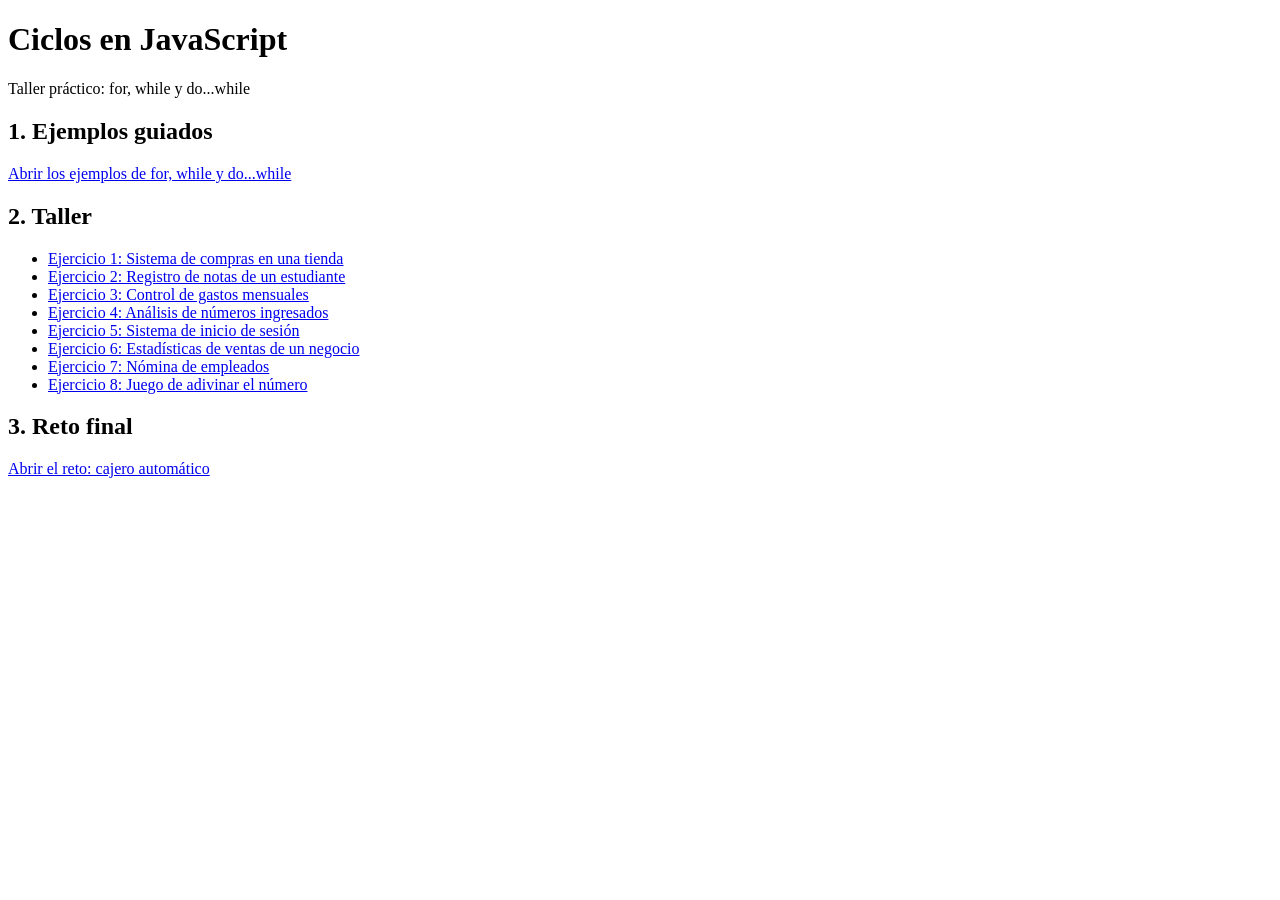
==== index.html @ df28bc35 "first commit" ====
<!DOCTYPE html>
<html lang="es">
<head>
  <meta charset="UTF-8">
  <meta name="viewport" content="width=device-width, initial-scale=1.0">
  <title>Ciclos en JavaScript</title>
</head>
<body>
  <header>
    <h1>Ciclos en JavaScript</h1>
    <p>Taller práctico: for, while y do...while</p>
  </header>

  <main>
    <section id="seccionEjemplos">
      <h2>1. Ejemplos guiados</h2>
      <p><a href="ejemplos.html">Abrir los ejemplos de for, while y do...while</a></p>
    </section>

    <section id="seccionTaller">
      <h2>2. Taller</h2>
      <ul>
        <li><a href="ejercicio1.html">Ejercicio 1: Sistema de compras en una tienda</a></li>
        <li><a href="ejercicio2.html">Ejercicio 2: Registro de notas de un estudiante</a></li>
        <li><a href="ejercicio3.html">Ejercicio 3: Control de gastos mensuales</a></li>
        <li><a href="ejercicio4.html">Ejercicio 4: Análisis de números ingresados</a></li>
        <li><a href="ejercicio5.html">Ejercicio 5: Sistema de inicio de sesión</a></li>
        <li><a href="ejercicio6.html">Ejercicio 6: Estadísticas de ventas de un negocio</a></li>
        <li><a href="ejercicio7.html">Ejercicio 7: Nómina de empleados</a></li>
        <li><a href="ejercicio8.html">Ejercicio 8: Juego de adivinar el número</a></li>
      </ul>
    </section>

    <section id="seccionReto">
      <h2>3. Reto final</h2>
      <p><a href="reto.html">Abrir el reto: cajero automático</a></p>
    </section>
  </main>

</body>
</html>
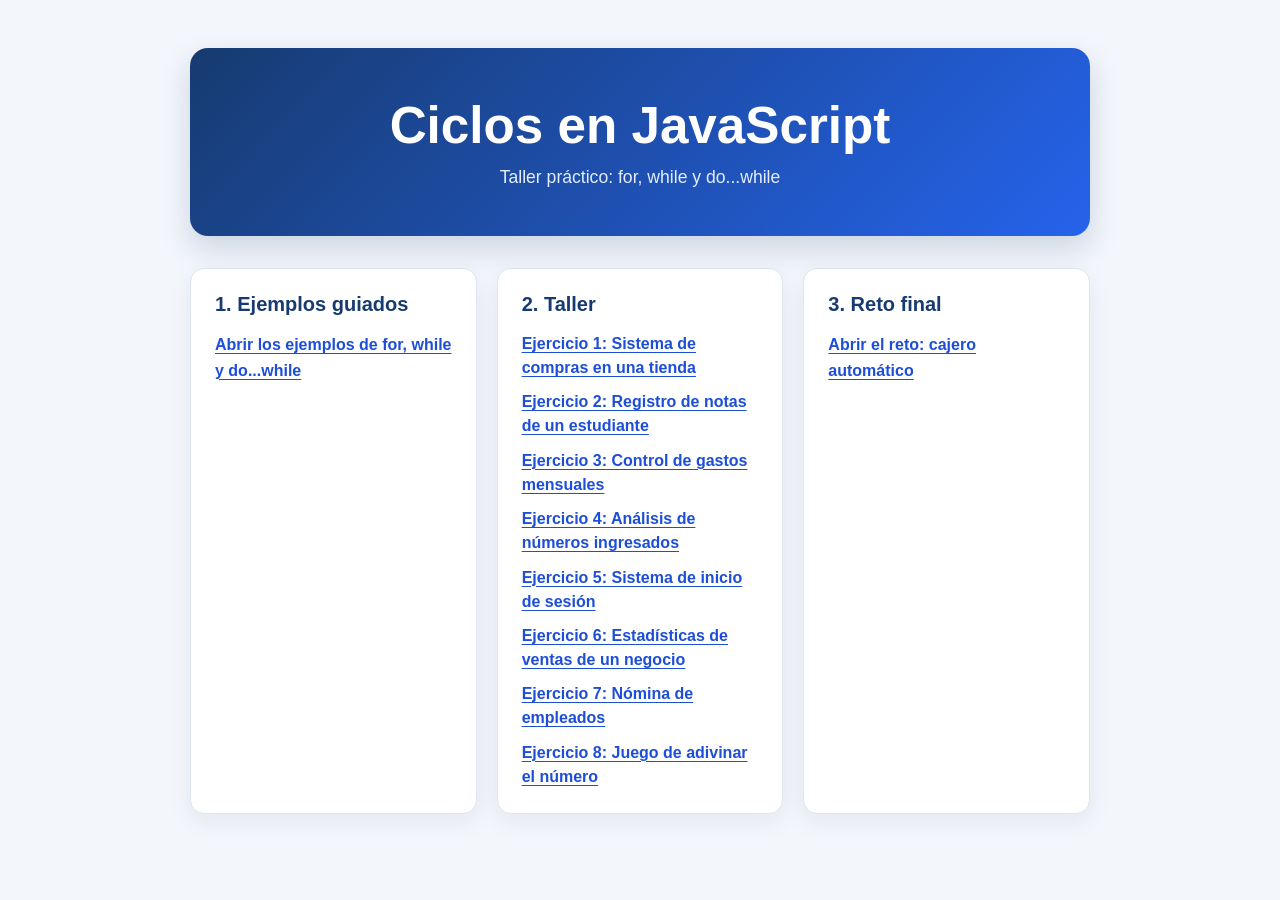
==== commit 697d5879: "css" ====
--- a/index.html
+++ b/index.html
@@ -4,6 +4,7 @@
   <meta charset="UTF-8">
   <meta name="viewport" content="width=device-width, initial-scale=1.0">
   <title>Ciclos en JavaScript</title>
+  <link rel="stylesheet" href="index.css">
 </head>
 <body>
   <header>
--- a/index.css
+++ b/index.css
@@ -0,0 +1,185 @@
+:root {
+  color-scheme: light;
+  font-family: "Segoe UI", Arial, sans-serif;
+  color: #1f2937;
+  background: #f3f6fb;
+}
+
+* {
+  box-sizing: border-box;
+}
+
+body {
+  width: min(100% - 2rem, 900px);
+  margin: 0 auto;
+  padding: 3rem 0;
+}
+
+header {
+  margin-bottom: 2rem;
+  padding: clamp(1.5rem, 5vw, 3rem);
+  border-radius: 18px;
+  background: linear-gradient(135deg, #173b70, #2563eb);
+  color: #fff;
+  text-align: center;
+  box-shadow: 0 12px 30px rgb(23 59 112 / 18%);
+}
+
+header h1 {
+  margin: 0;
+  font-size: clamp(2rem, 6vw, 3.2rem);
+}
+
+header p {
+  margin: 0.75rem 0 0;
+  color: #e4edff;
+  font-size: 1.1rem;
+}
+
+header > a {
+  display: inline-block;
+  margin-bottom: 1.25rem;
+  padding: 0.6rem 0.9rem;
+  border: 1px solid rgb(255 255 255 / 45%);
+  border-radius: 8px;
+  color: #fff;
+  text-decoration: none;
+}
+
+header > a:hover {
+  background: rgb(255 255 255 / 14%);
+  color: #fff;
+}
+
+main {
+  display: grid;
+  grid-template-columns: repeat(auto-fit, minmax(min(100%, 250px), 1fr));
+  gap: 1.25rem;
+}
+
+section {
+  padding: 1.5rem;
+  border: 1px solid #dce5f1;
+  border-radius: 14px;
+  background: #fff;
+  box-shadow: 0 8px 24px rgb(31 55 89 / 7%);
+}
+
+section h2 {
+  margin: 0 0 1rem;
+  color: #173b70;
+  font-size: 1.25rem;
+}
+
+section p {
+  margin: 0;
+  line-height: 1.6;
+}
+
+section ul {
+  display: grid;
+  gap: 0.65rem;
+  margin: 0;
+  padding: 0;
+  list-style: none;
+}
+
+section li {
+  line-height: 1.5;
+}
+
+#enunciado {
+  grid-column: 1 / -1;
+}
+
+#enunciado ul {
+  display: block;
+  margin-top: 1rem;
+  padding-left: 1.5rem;
+  list-style: disc;
+}
+
+#enunciado li + li {
+  margin-top: 0.5rem;
+}
+
+#controles form,
+.controles form {
+  display: grid;
+  gap: 0.75rem;
+}
+
+#controles input,
+#controles textarea,
+.controles input,
+.controles textarea {
+  width: 100%;
+  padding: 0.75rem;
+  border: 1px solid #bdcadd;
+  border-radius: 8px;
+  color: inherit;
+  font: inherit;
+}
+
+#controles input:focus-visible,
+#controles textarea:focus-visible,
+.controles input:focus-visible,
+.controles textarea:focus-visible {
+  border-color: #2563eb;
+  outline: 3px solid rgb(37 99 235 / 18%);
+}
+
+#controles textarea,
+.controles textarea {
+  resize: vertical;
+}
+
+#controles button,
+.controles button {
+  justify-self: start;
+  padding: 0.75rem 1rem;
+  border: 0;
+  border-radius: 8px;
+  background: #2563eb;
+  color: #fff;
+  font: inherit;
+  font-weight: 700;
+  cursor: pointer;
+}
+
+#controles button:hover,
+.controles button:hover {
+  background: #1d4ed8;
+}
+
+#resultado p + p {
+  margin-top: 0.65rem;
+}
+
+a {
+  color: #1d4ed8;
+  font-weight: 600;
+  text-decoration-thickness: 1px;
+  text-underline-offset: 3px;
+}
+
+a:hover {
+  color: #173b70;
+}
+
+a:focus-visible {
+  border-radius: 3px;
+  outline: 3px solid rgb(37 99 235 / 35%);
+  outline-offset: 3px;
+}
+
+@media (max-width: 520px) {
+  body {
+    width: min(100% - 1.25rem, 900px);
+    padding: 1.5rem 0;
+  }
+
+  section {
+    padding: 1.2rem;
+  }
+}
